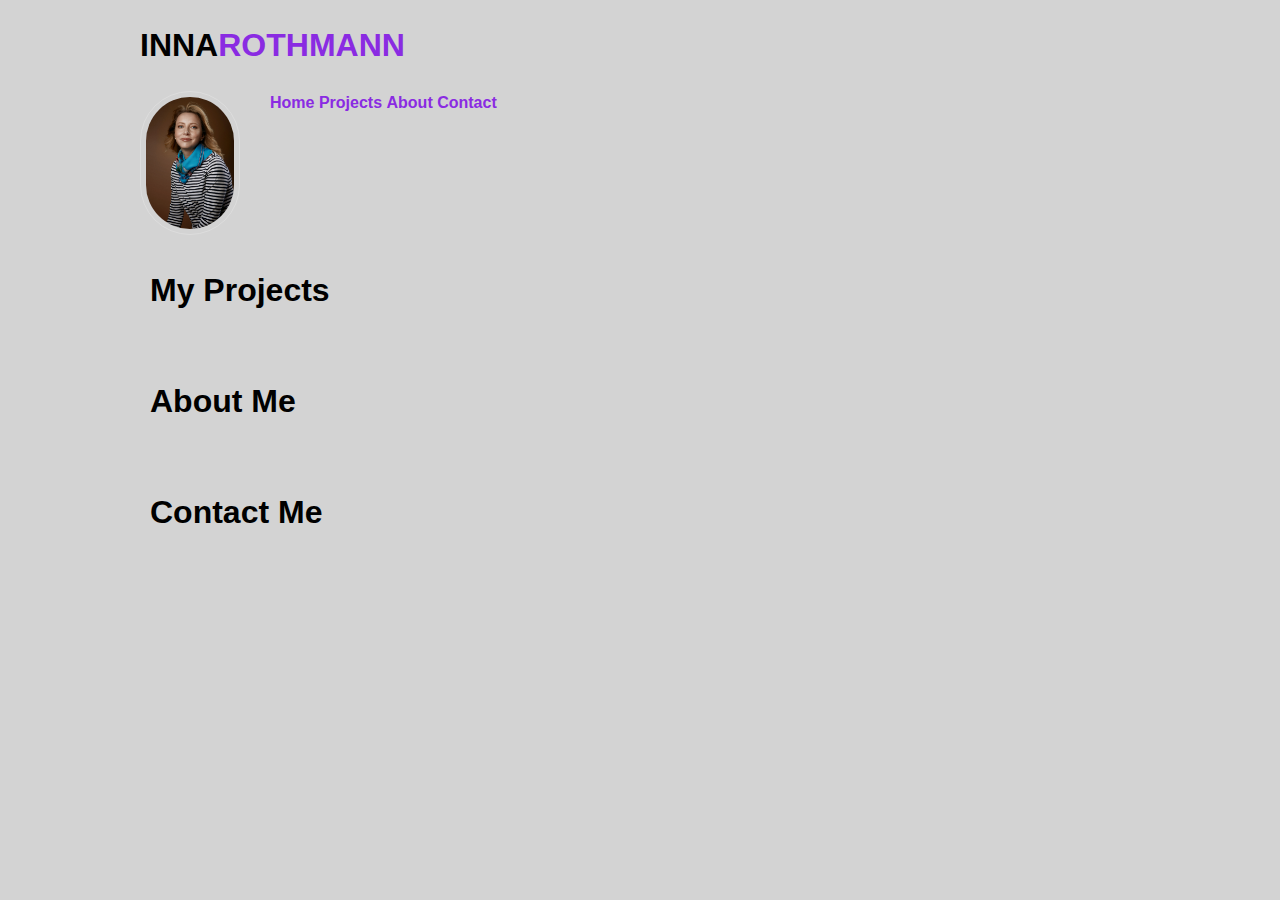
==== index.html @ b8fcafbe "Move all files to root" ====
<!DOCTYPE html>
<html lang="en-us">
  <head>
    <meta charset="UTF-8" />
    <meta name="viewport" content="width=device-width, initial-scale=1.0" />
    <meta http-equiv="X-UA-Compatible" content="ie=edge" />
    <title>Inna's Portfolio</title>
    <link rel="stylesheet" href="css/style.css" />
  </head>

  <body>
    <!-- main logo / nav links-->
    <header id="home">
      <h1 style="text-transform: uppercase">
        inna<span class="rothmann">rothmann </span>
      </h1>
      <img src="images/IMG_0463_web.jpg" alt="inna rothmann" />

      <nav>
        <ul class="main-menu">
          <li class="link"><a href="#home">Home</a></li>
          <li class="link"><a href="#projects">Projects</a></li>
          <li class="link"><a href="#about">About</a></li>
          <li class="link"><a href="#contact">Contact</a></li>
        </ul>
      </nav>
    </header>
    <div class="content">
      <section id="projects">
        <h1>My Projects</h1>
      </section>
      <section id="about">
        <h1>About Me</h1>
      </section>
      <section id="contact">
        <h1>Contact Me</h1>
      </section>
    </div>
  </body>
</html>
---- css/style.css ----
* {
  box-sizing: border-box;
}

ul {
  list-style-type: none;
}

a,
a:visited,
a:hover,
a:active {
  color: inherit;
  text-decoration: none;
  font-weight: bold;
  margin: 10x;
  color: blueviolet;
}

.main-menu .link {
  display: inline;
}

body {
  width: 100%;
  max-width: 1000px;
  margin: auto;
  padding: 0;
  background-color: lightgray;
  display: flex;
  flex-direction: column;
  font-family: "Trebuchet MS", "Lucida Sans Unicode", "Lucida Grande",
    "Lucida Sans", Arial, sans-serif;
  line-height: 1.5;
}
img {
  border: 1px solid #ddd;
  border-radius: 50px;
  padding: 5px;
  width: 100px;
  height: auto;
  float: left;
  margin-right: 30px;
}
.header h1 {
  display: grid;
  grid-template-rows: auto;
  font-size: auto;
}
/*style for h1 text*/
h1 .rothmann {
  color: blueviolet;
}

h1 h3,
h4,
h5,
h6 {
  margin: 0;
}

p {
  margin: 0;
}

section {
  padding: 10px;
}

.content {
  max-width: 400px;
}
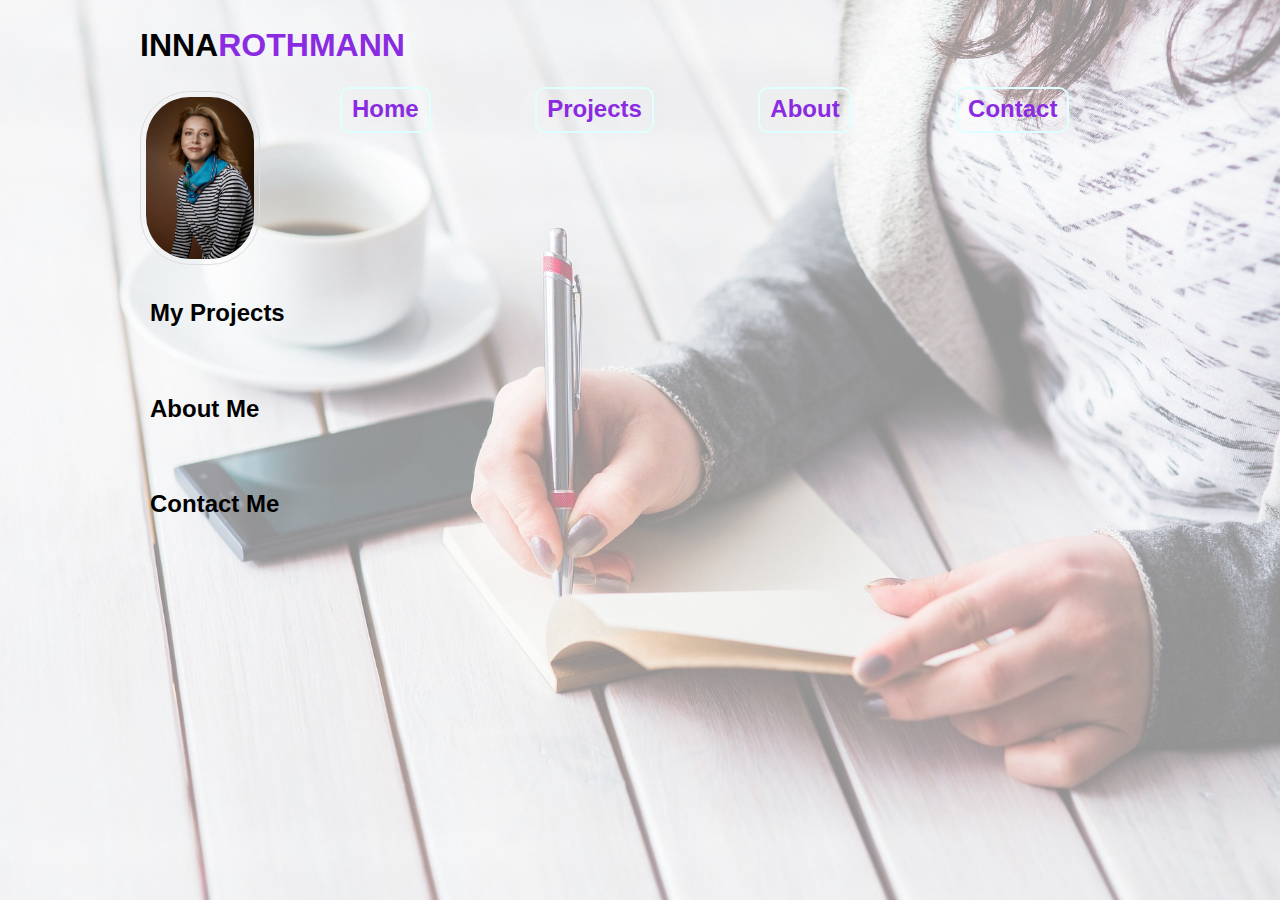
==== commit f4b392f4: "Added backround image and menu style" ====
--- a/index.html
+++ b/index.html
@@ -14,7 +14,7 @@
       <h1 style="text-transform: uppercase">
         inna<span class="rothmann">rothmann </span>
       </h1>
-      <img src="images/IMG_0463_web.jpg" alt="inna rothmann" />
+      <img class="profile" src="images/IMG_0463_web.jpg" alt="inna rothmann" />
 
       <nav>
         <ul class="main-menu">
@@ -25,15 +25,16 @@
         </ul>
       </nav>
     </header>
+
     <div class="content">
       <section id="projects">
-        <h1>My Projects</h1>
+        <h2>My Projects</h2>
       </section>
       <section id="about">
-        <h1>About Me</h1>
+        <h2>About Me</h2>
       </section>
       <section id="contact">
-        <h1>Contact Me</h1>
+        <h2>Contact Me</h2>
       </section>
     </div>
   </body>
--- a/css/style.css
+++ b/css/style.css
@@ -13,12 +13,20 @@
   color: inherit;
   text-decoration: none;
   font-weight: bold;
+  font-size: larger;
   margin: 10x;
   color: blueviolet;
 }
 
 .main-menu .link {
   display: inline;
+  width: 150px;
+  font-size: 20px;
+  color: #eeeeee;
+  margin-inline: 50px;
+  padding: 10px;
+  border: 2px solid lightcyan;
+  border-radius: 10px;
 }
 
 body {
@@ -26,18 +34,31 @@
   max-width: 1000px;
   margin: auto;
   padding: 0;
-  background-color: lightgray;
   display: flex;
   flex-direction: column;
   font-family: "Trebuchet MS", "Lucida Sans Unicode", "Lucida Grande",
     "Lucida Sans", Arial, sans-serif;
   line-height: 1.5;
 }
-img {
+
+body::after {
+  content: "";
+  background-image: url("../images/main-background.jpg");
+  background-size: cover;
+  position: absolute;
+  top: 0px;
+  right: 0px;
+  bottom: 0px;
+  left: 0px;
+  opacity: 0.5;
+  z-index: -10;
+}
+
+.profile {
   border: 1px solid #ddd;
   border-radius: 50px;
   padding: 5px;
-  width: 100px;
+  width: 120px;
   height: auto;
   float: left;
   margin-right: 30px;
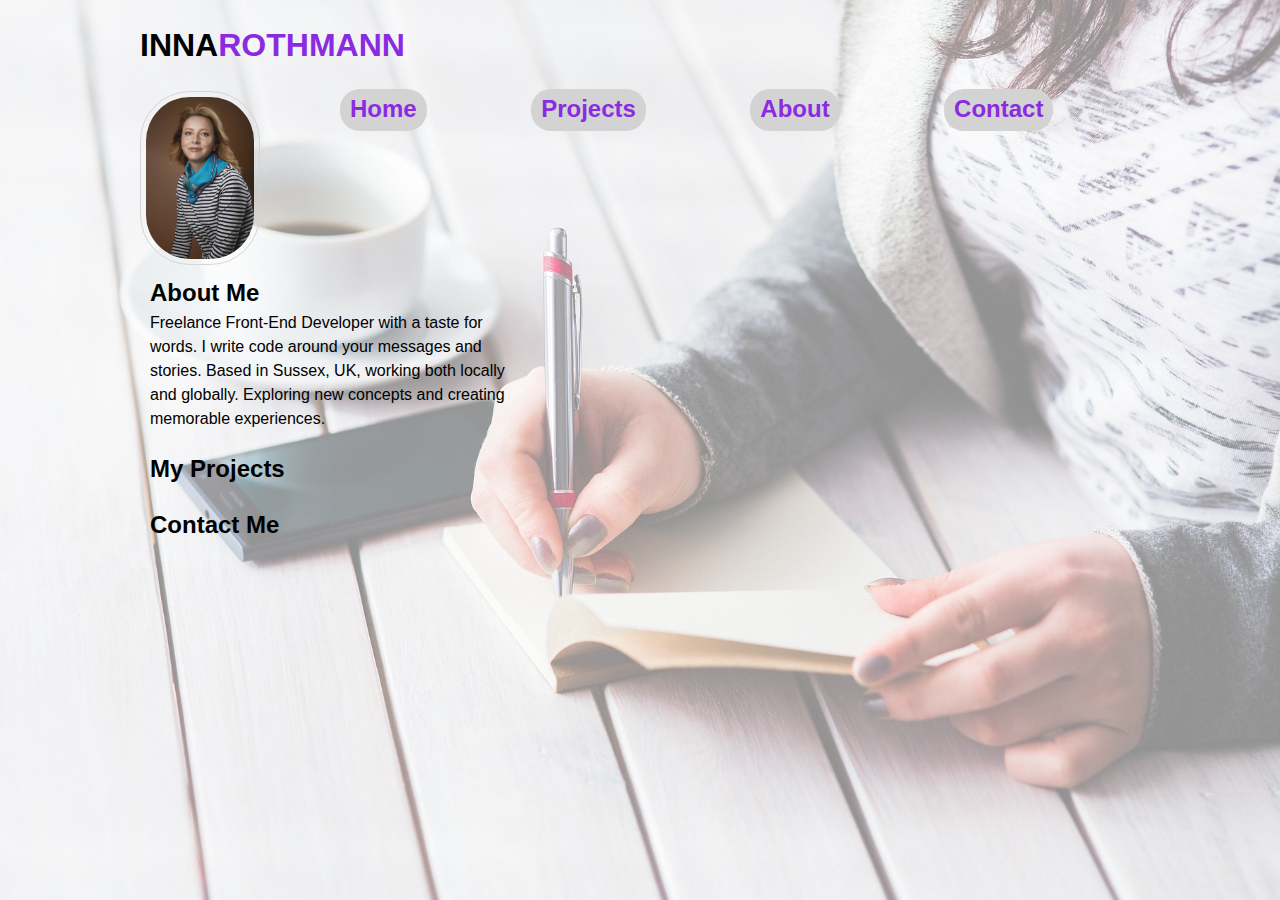
==== commit db2d900c: "Added About Paragraph" ====
--- a/index.html
+++ b/index.html
@@ -27,11 +27,17 @@
     </header>
 
     <div class="content">
+      <section id="about">
+        <h2>About Me</h2>
+        <p>
+          Freelance Front-End Developer with a taste for words. I write code
+          around your messages and stories. Based in Sussex, UK, working both
+          locally and globally. Exploring new concepts and creating memorable
+          experiences.
+        </p>
+      </section>
       <section id="projects">
         <h2>My Projects</h2>
-      </section>
-      <section id="about">
-        <h2>About Me</h2>
       </section>
       <section id="contact">
         <h2>Contact Me</h2>
--- a/css/style.css
+++ b/css/style.css
@@ -25,8 +25,8 @@
   color: #eeeeee;
   margin-inline: 50px;
   padding: 10px;
-  border: 2px solid lightcyan;
-  border-radius: 10px;
+  background-color: lightgrey;
+  border-radius: 20px;
 }
 
 body {
@@ -41,6 +41,7 @@
   line-height: 1.5;
 }
 
+/*background image added in css*/
 body::after {
   content: "";
   background-image: url("../images/main-background.jpg");
@@ -55,13 +56,14 @@
 }
 
 .profile {
-  border: 1px solid #ddd;
+  border: 1px solid lightgrey;
   border-radius: 50px;
   padding: 5px;
   width: 120px;
   height: auto;
   float: left;
   margin-right: 30px;
+  opacity: 0.9;
 }
 .header h1 {
   display: grid;
@@ -73,11 +75,8 @@
   color: blueviolet;
 }
 
-h1 h3,
-h4,
-h5,
-h6 {
-  margin: 0;
+h2 {
+  margin: 0px;
 }
 
 p {
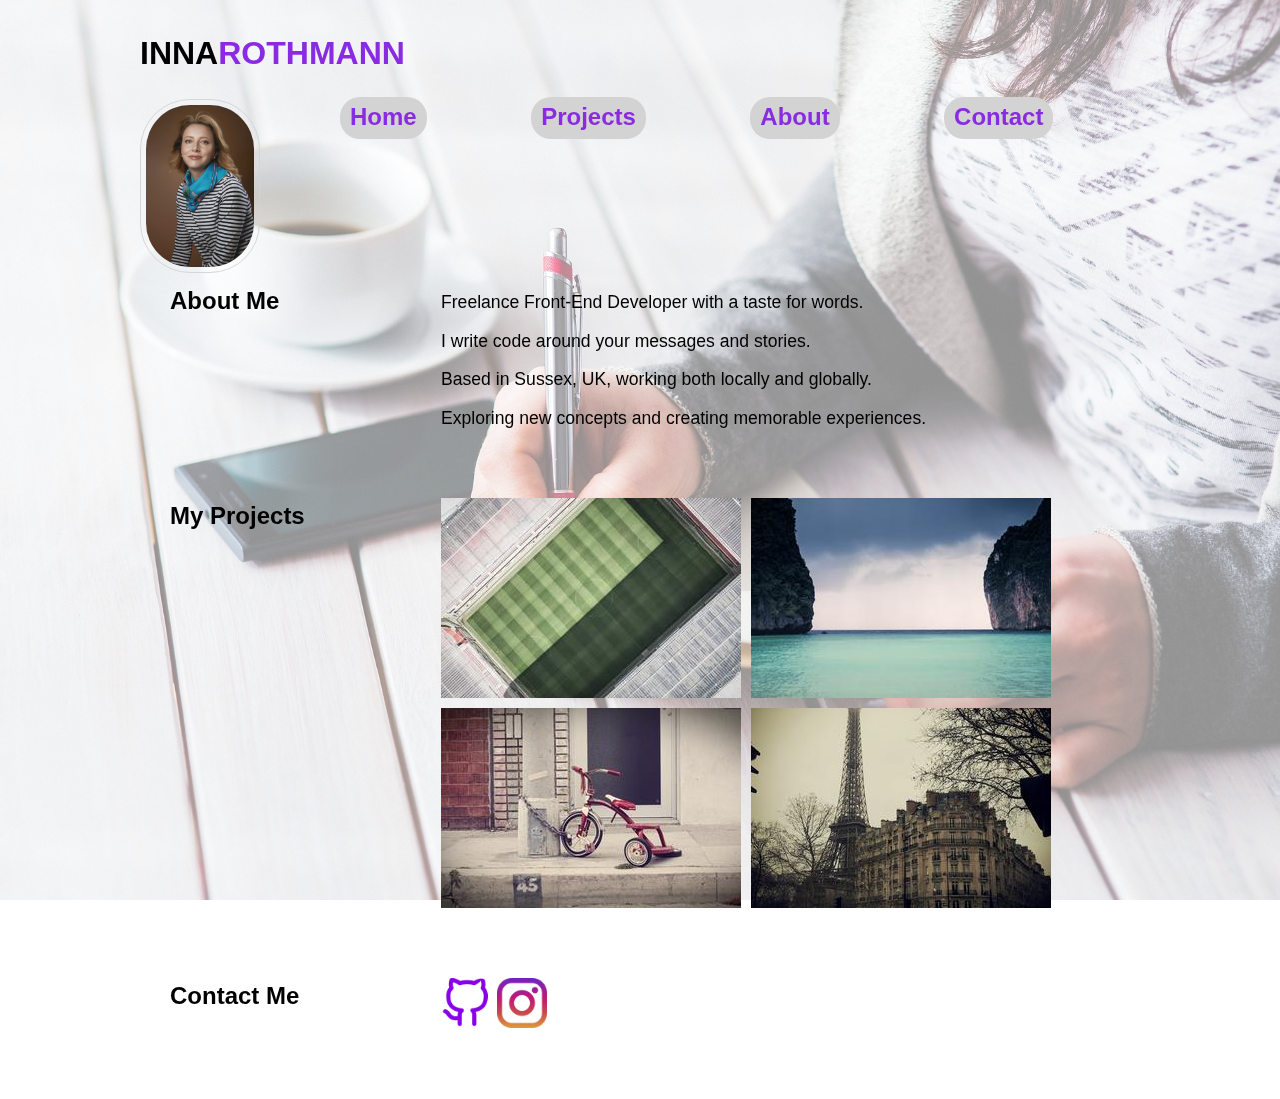
==== commit 08330459: "Added portfolio content and improved the website css" ====
--- a/index.html
+++ b/index.html
@@ -9,39 +9,59 @@
   </head>
 
   <body>
-    <!-- main logo / nav links-->
-    <header id="home">
-      <h1 style="text-transform: uppercase">
-        inna<span class="rothmann">rothmann </span>
-      </h1>
-      <img class="profile" src="images/IMG_0463_web.jpg" alt="inna rothmann" />
+    <div id="main-content">
+      <!-- main logo / nav links-->
+      <header id="home">
+        <h1 style="text-transform: uppercase">
+          inna<span class="rothmann">rothmann </span>
+        </h1>
+        <img
+          class="profile"
+          src="images/IMG_0463_web.jpg"
+          alt="inna rothmann"
+        />
 
-      <nav>
-        <ul class="main-menu">
-          <li class="link"><a href="#home">Home</a></li>
-          <li class="link"><a href="#projects">Projects</a></li>
-          <li class="link"><a href="#about">About</a></li>
-          <li class="link"><a href="#contact">Contact</a></li>
-        </ul>
-      </nav>
-    </header>
+        <nav>
+          <ul class="main-menu">
+            <li class="link"><a href="#home">Home</a></li>
+            <li class="link"><a href="#projects">Projects</a></li>
+            <li class="link"><a href="#about">About</a></li>
+            <li class="link"><a href="#contact">Contact</a></li>
+          </ul>
+        </nav>
+      </header>
 
-    <div class="content">
-      <section id="about">
-        <h2>About Me</h2>
-        <p>
-          Freelance Front-End Developer with a taste for words. I write code
-          around your messages and stories. Based in Sussex, UK, working both
-          locally and globally. Exploring new concepts and creating memorable
-          experiences.
-        </p>
-      </section>
-      <section id="projects">
-        <h2>My Projects</h2>
-      </section>
-      <section id="contact">
-        <h2>Contact Me</h2>
-      </section>
+      <div class="content">
+        <section id="about" class="portfolio-section">
+          <h2>About Me</h2>
+          <div class="section-content">
+            Freelance Front-End Developer with a taste for words. <br />
+            I write code around your messages and stories. <br />
+            Based in Sussex, UK, working both locally and globally. <br />
+            Exploring new concepts and creating memorable experiences.
+          </div>
+        </section>
+        <section id="projects">
+          <h2>My Projects</h2>
+          <div class="portfolio-content section-content">
+            <img src="images/prof1.jpg" />
+            <img src="images/prof2.jpg" />
+            <img src="images/prof3.jpg" />
+            <img src="images/prof4.jpg" />
+          </div>
+        </section>
+        <section id="contact">
+          <h2>Contact Me</h2>
+          <div class="section-content">
+            <a href="https://github.com" target="_blank">
+              <img src="images/github.png" width="50px" />
+            </a>
+            <a href="https://instagram.com" target="_blank">
+              <img src="images/insta.png" width="50px" />
+            </a>
+          </div>
+        </section>
+      </div>
     </div>
   </body>
 </html>
--- a/css/style.css
+++ b/css/style.css
@@ -18,6 +18,14 @@
   color: blueviolet;
 }
 
+p {
+  margin: 0;
+}
+
+h2 {
+  margin: 0;
+}
+
 .main-menu .link {
   display: inline;
   width: 150px;
@@ -29,7 +37,7 @@
   border-radius: 20px;
 }
 
-body {
+#main-content {
   width: 100%;
   max-width: 1000px;
   margin: auto;
@@ -42,11 +50,11 @@
 }
 
 /*background image added in css*/
-body::after {
+#main-content::after {
   content: "";
   background-image: url("../images/main-background.jpg");
   background-size: cover;
-  position: absolute;
+  position: fixed;
   top: 0px;
   right: 0px;
   bottom: 0px;
@@ -75,18 +83,65 @@
   color: blueviolet;
 }
 
-h2 {
-  margin: 0px;
+section {
+  display: grid;
+  grid-template-columns: 33% 67%;
+  grid-template-rows: 1fr;
+  grid-template-areas:
+    "heading content"
+    "col-1 col-2";
+  gap: 40px;
+  justify-content: center;
+  padding: 10px 50px;
 }
 
-p {
-  margin: 0;
+section h2 {
+  min-width: 250px;
 }
-
-section {
-  padding: 10px;
+.section-content {
+  white-space: nowrap;
+  font-size: 1.1rem;
+  line-height: 2.2em;
 }
 
 .content {
-  max-width: 400px;
+  max-width: 800px;
 }
+
+.portfolio-content {
+  display: grid;
+  grid-template-rows: 1fr 1fr;
+  grid-template-areas:
+    "col1 col2"
+    "pr1 pr2"
+    "pr3 pr4";
+  gap: 10px;
+}
+
+.portfolio-content img {
+  width: auto;
+  height: auto;
+}
+
+/* For small screens */
+@media (max-width: 800px) {
+  section {
+    grid-template-columns: 100%;
+    grid-template-areas:
+      "content"
+      "col-1";
+    padding: 5px 5px;
+  }
+
+  .section-content {
+    white-space: normal;
+  }
+
+  .portfolio-content {
+    grid-template-rows: 1fr 1fr 1fr 1fr;
+    grid-template-columns: 100%;
+    grid-template-areas:
+      "col1"
+      "img1";
+  }
+}
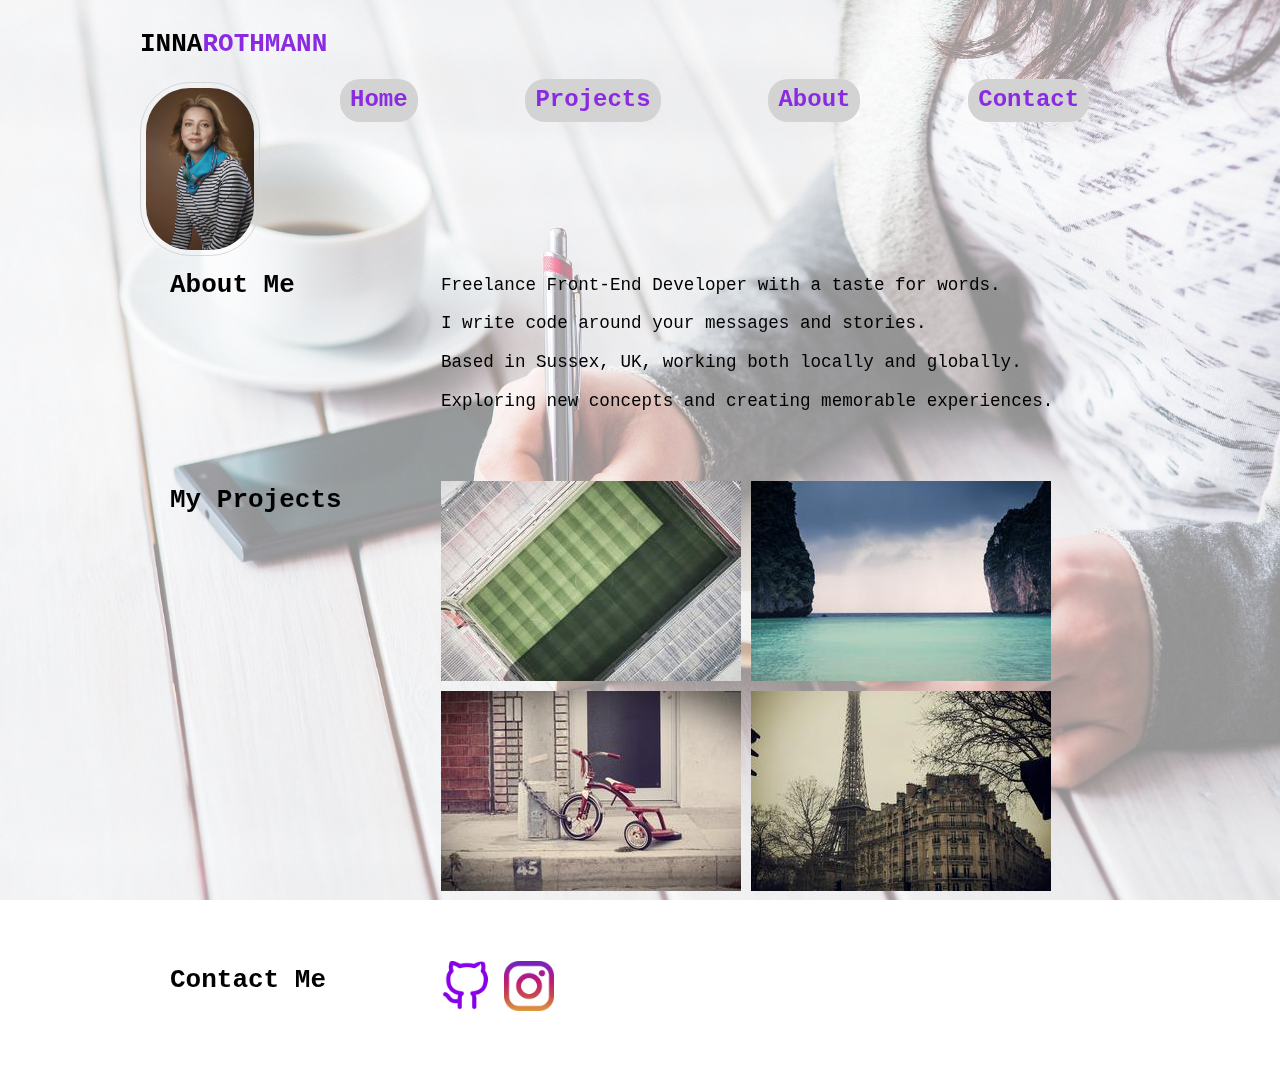
==== commit 441aede1: "Added titles to the images" ====
--- a/index.html
+++ b/index.html
@@ -30,7 +30,7 @@
           </ul>
         </nav>
       </header>
-
+      <!--content sections/project image placeholders-->
       <div class="content">
         <section id="about" class="portfolio-section">
           <h2>About Me</h2>
@@ -44,20 +44,45 @@
         <section id="projects">
           <h2>My Projects</h2>
           <div class="portfolio-content section-content">
-            <img src="images/prof1.jpg" />
-            <img src="images/prof2.jpg" />
-            <img src="images/prof3.jpg" />
-            <img src="images/prof4.jpg" />
+            <img
+              src="images/prof1.jpg"
+              alt="green field view from above"
+              title="my awesome project"
+            />
+            <img
+              src="images/prof2.jpg"
+              alt="blue ocean and two rocks"
+              title="my second project"
+            />
+            <img
+              src="images/prof3.jpg"
+              alt="3-wheel bicycle chained to a pole"
+              title="my third project"
+            />
+            <img
+              src="images/prof4.jpg"
+              alt="view of Eiffel Tower and a brown-grey building"
+              title="this is my first portfolio"
+            />
           </div>
         </section>
+        <!--contact me icons-->
         <section id="contact">
           <h2>Contact Me</h2>
           <div class="section-content">
+            <!--general github link-->
             <a href="https://github.com" target="_blank">
-              <img src="images/github.png" width="50px" />
+              <img
+                src="images/github.png"
+                width="50px"
+                alt="github violet logo"
+              />
             </a>
-            <a href="https://instagram.com" target="_blank">
-              <img src="images/insta.png" width="50px" />
+            <a
+              href="https://www.instagram.com/uncoverthisworld/"
+              target="_blank"
+            >
+              <img src="images/insta.png" width="50px" alt="instagram logo" />
             </a>
           </div>
         </section>
--- a/css/style.css
+++ b/css/style.css
@@ -5,7 +5,10 @@
 ul {
   list-style-type: none;
 }
-
+/*style for h1 text*/
+h1 .rothmann {
+  color: blueviolet;
+}
 a,
 a:visited,
 a:hover,
@@ -14,6 +17,7 @@
   text-decoration: none;
   font-weight: bold;
   font-size: larger;
+  font-family: monospace;
   margin: 10x;
   color: blueviolet;
 }
@@ -24,6 +28,7 @@
 
 h2 {
   margin: 0;
+  font-size: xx-large;
 }
 
 .main-menu .link {
@@ -44,8 +49,7 @@
   padding: 0;
   display: flex;
   flex-direction: column;
-  font-family: "Trebuchet MS", "Lucida Sans Unicode", "Lucida Grande",
-    "Lucida Sans", Arial, sans-serif;
+  font-family: monospace;
   line-height: 1.5;
 }
 
@@ -77,10 +81,6 @@
   display: grid;
   grid-template-rows: auto;
   font-size: auto;
-}
-/*style for h1 text*/
-h1 .rothmann {
-  color: blueviolet;
 }
 
 section {
@@ -123,6 +123,12 @@
   height: auto;
 }
 
+.portfolio-content img:hover {
+  transition: 0.5s ease;
+  opacity: 0.5;
+  box-shadow: 5px 5px blueviolet;
+}
+
 /* For small screens */
 @media (max-width: 800px) {
   section {
